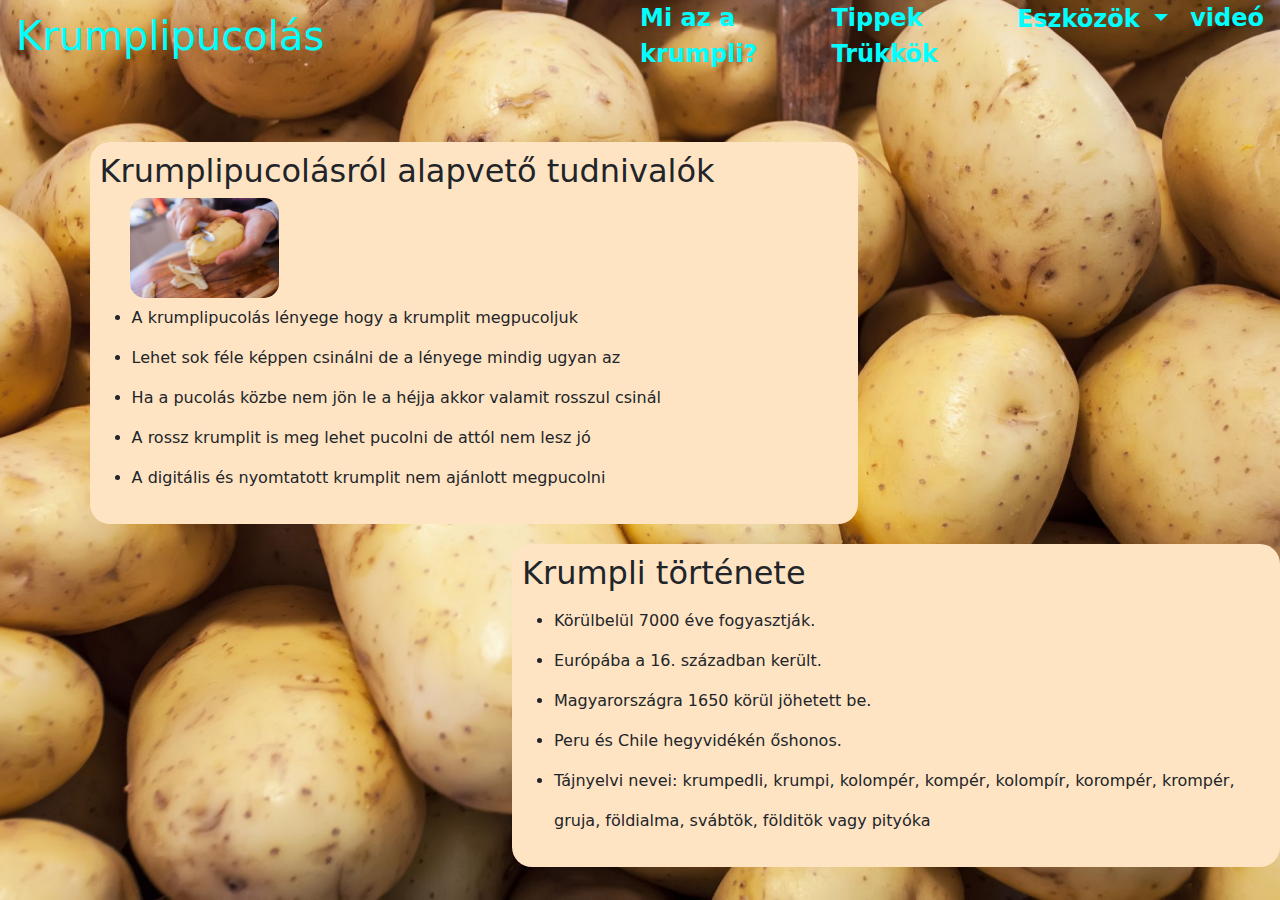
==== index.html @ 20693603 "még több szöveg" ====
<!DOCTYPE html>
<html lang="hu">
<head>
    <meta charset="UTF-8">
    <meta http-equiv="X-UA-Compatible" content="IE=edge">
    <meta name="viewport" content="width=device-width, initial-scale=1.0">
    <link rel="stylesheet" href="bootstrap-5.3.0-alpha3-dist/css/bootstrap.min.css">
    <link rel="stylesheet" href="style.css">
    <title>Krumplipucolás</title>
</head>
<body>
    <div class="background">
        <div class="navigation">
            <h1 class="nav-left">
                <a class="hover-effect" href="index.html">Krumplipucolás</a>
            </h1>

            <div class="nav-right">
                <a class="navigation-avb hover-effect" href="miazakrumpli.html">Mi az a krumpli?</a>
                <a class="navigation-avb hover-effect" href="tippektrukkok.html">Tippek Trükkök</a>

                <div class="dropdown">
                    <button class="dropdown-toggle navigation-avb hover-effect" type="button" data-bs-toggle="dropdown" aria-expanded="false">
                        Eszközök
                    </button>
                
                    <ul class="dropdown-menu">
                        <li><a class="dropdown-item" href="eszkozok.html#krumplipucolo">Krumplipucoló</a></li>
                        <li><a class="dropdown-item" href="eszkozok.html#kes">Kés</a></li>
                        <li><a class="dropdown-item" href="eszkozok.html">Összes</a></li>
                    </ul>
                </div>

                <a class="navigation-avb hover-effect" href="video.html">videó</a>
            </div>
            
        </div>

        <section>
            <h2>Krumplipucolásról alapvető tudnivalók</h2>
            <img src="kepek/krumplipucolás.jpeg" alt="krumplipucolás">
            <ul>
                <li>A krumplipucolás lényege hogy a krumplit megpucoljuk</li>
                <li>Lehet sok féle képpen csinálni de a lényege mindig ugyan az</li>
                <li>Ha a pucolás közbe nem jön le a héjja akkor valamit rosszul csinál</li>
                <li>A rossz krumplit is meg lehet pucolni de attól nem lesz jó</li>
                <li>A digitális és nyomtatott krumplit nem ajánlott megpucolni</li>
            </ul>
        </section>

            <div class="fallingPotato">
                <div class="potatoes"><img style="width: 30px;" src="kepek/falling-potato.png" alt="Krumpli esése"></div>
                <div class="potatoes"><img style="width: 30px;" src="kepek/falling-potato.png" alt="Krumpli esése"></div>
                <div class="potatoes"><img style="width: 30px;" src="kepek/falling-potato.png" alt="Krumpli esése"></div>
                <div class="potatoes"><img style="width: 30px;" src="kepek/falling-potato.png" alt="Krumpli esése"></div>
                <div class="potatoes"><img style="width: 30px;" src="kepek/falling-potato.png" alt="Krumpli esése"></div>
                <div class="potatoes"><img style="width: 30px;" src="kepek/falling-potato.png" alt="Krumpli esése"></div>
                <div class="potatoes"><img style="width: 30px;" src="kepek/falling-potato.png" alt="Krumpli esése"></div>
                <div class="potatoes"><img style="width: 30px;" src="kepek/falling-potato.png" alt="Krumpli esése"></div>  
            </div>

        <section>

            <h2>Krumpli története</h2>
            <ul>
                <li>Körülbelül 7000 éve fogyasztják.</li>
                <li>Európába a 16. században került.</li>
                <li>Magyarországra 1650 körül jöhetett be.</li>
                <li>Peru és Chile hegyvidékén őshonos.</li>
                <li>Tájnyelvi nevei: krumpedli, krumpi, kolompér, kompér, kolompír, korompér, krompér, gruja, földialma, svábtök, földitök vagy pityóka</li> 
            </ul>
        </section>
    </div>

    <script src="bootstrap-5.3.0-alpha3-dist/js/bootstrap.bundle.min.js"></script>
    <script src="script.js"></script>
</body>
</html>
---- style.css ----
body, html{
    height: 100%;
    margin: 0;
    background-color: rgb(145, 115, 79);
    overflow-x: hidden;
}

.background{
    background-image: url(kepek/krumplihatter.jpg);
    background-size: cover;
    background-position: center;
    background-repeat: repeat-y;
    height: 100%;
    z-index: 1;
}

.navigation{
    display: flex;
    align-items: center;
    margin-bottom: 70px;
}

.nav-left, .nav-right{
    margin: 0;
    display: flex;
    flex: 1;
    width: fit-content;
}

.nav-left{
    justify-content: flex-start;
}

.nav-right{
    flex-direction: row;
    justify-content: flex-end;
    z-index: 10;
}

h1 > a{
    text-decoration: none;
    background-color: transparent;
    color: cyan;
    margin-left: 1rem;
}

.navigation-avb{
    font-weight: bold;
    font-size: 24px;
    text-decoration: none;
    color: cyan;
    background-color: transparent;
    border: none;
    margin-right: 1rem;
}

section{
    background-color: bisque;
    border-radius: 20px;
    bottom: 0%;
    left: 7%;
    padding: 10px;
    width: 35%;
    position: relative;
    height: 26%;
    line-height: 40px;
    margin-bottom: 20px;
}


section:last-child{
    left: 60%;
    bottom: 0%;
    height: 20%;
}

.navigation h2{
    margin-bottom: 20px;
}

section img, h2{
    display: inline-block;
}

section > img{
    width: 20%;
    margin-left: 30px;
    border-radius: 15px;
}

aside > img{
    width: 10%;
    left: 85%;
    transition: 0.75s;
    position: absolute;
}

aside > img:active{
    transition: 0.75s;
    width: 25%;
    border-radius: 10px;
    left: 50%;
}

#video{
    width: 60%;
    height: 60%;
    display: flex;
    flex-direction: column;
    justify-content: center;
    left: 20%;
    bottom: 0%;
}

#video h2{
    position: absolute;
}

#video video{
    width: 60%;
    border-radius: 10px;
    left: 35%;
    position: absolute;
}

#video video:hover{
    cursor: none;
}

.dropdown ul{
    background-color: #FFFDD0;
    border-radius: 20px;
}

.dropdown li a{
    font-size: 1.3rem;
    font-weight: bold;
    color: cyan;
}

.dropdown li a:hover{
    animation: glow 1s ease-in-out infinite alternate;
    background-color: transparent;
    color: cyan;
}

.dropdown-menu{
    background-color: black;
    border: none;
    color: cyan;
}

#tippektrukkok{
    left: 15%;
    bottom: 0%;
    width: 70%;
    height: 50%;
    padding: 20px;
}

#tippektrukkok img{
    position: absolute;
    left: 75%;
    bottom: 5%;
    transition: 0.5s;
}

#tippektrukkok img:active{
    width: 40%;
    left: 50%;
    z-index: 10;
    transition: 0.5s;
}

#tippektrukkok ol{
    font-weight: bold;
}

#tippektrukkok ol li{
    text-indent: 20px;
    line-height: 70px;
    font-size: 1.6rem;
}

#kozepcim{
    text-align: center;
    background-color: bisque;
    width: 30%;
    margin: auto;
    border-radius: 15px;
    padding: 10px;
}

.krumplipucoloDiv, .kesDiv, .pucoloGepDiv, .szivacsDiv, .KonyharuhaDiv{
    width: 45%;
    height: 55%;
    background-color: bisque;
    margin: 30px;
    padding: 20px;
    border-radius: 20px;
}

.krumplipucoloDiv, .kesDiv, .pucoloGepDiv, .szivacsDiv, .KonyharuhaDiv > p{
    font-size: 1.3rem;
    text-indent: 20px;
}

.krumplipucoloDiv > img{
    height: 40%;
    position: relative;
    left: 40%;
    bottom: -40%;
}

.krumplipucoloDiv > img:active{
    height: 60%;
    left: 35%;
    bottom: -30%;
}

.pucoloGepDiv > img{
    height: 40%;
    position: relative;
    left: 35%;
    bottom: -40%;
}

.pucoloGepDiv > img:active{
    height: 55%;
    left: 30%;
    bottom: -35%;
}

.kesDiv, .szivacsDiv{
    margin-left: auto;
}

.MIA-KRUMPLIK{
    width: 60%;
    height: 55%;
    margin: 10px;
    padding: 20px;
    background-color: bisque;
    margin: auto;
    margin-bottom: 10px;
    border-radius: 30px;
}

.MIA-KRUMPLIK > p{
    margin-top: 20px;
    text-indent: 30px;
    font-size: 1.4rem;
}

.MIA-KRUMPLIK > img{
    margin-top: 50px;
    height: 40%;
    position: relative;
    left: 35%;
    bottom: 0%;
}

.MIA-KRUMPLIK > img:active{
    height: 50%;
    left: 30%;
}

.hover-effect:hover{
    animation: glow 1s ease-in-out infinite alternate; 
}

@-webkit-keyframes fallingPotato-fall {
    0% {
        top: -10%
    }
    100% {
        top: 100%
    }
}

@-webkit-keyframes fallingPotato-shake {
    0%,
    100% {
        -webkit-transform: translateX(0);
        transform: translateX(0)
    }
    50% {
        -webkit-transform: translateX(80px);
        transform: translateX(80px)
    }
}

@keyframes fallingPotato-fall {
    0% {
        top: -10%
    }
    100% {
        top: 100%
    }
}

@keyframes fallingPotato-shake {
    0%,
    100% {
        transform: translateX(0)
    }
    50% {
        transform: translateX(80px)
    }
}

.potatoes {
    position: fixed;
    top: -10%;
    z-index: 0;
    -webkit-user-select: none;
    -moz-user-select: none;
    -ms-user-select: none;
    user-select: none;
    -webkit-animation-name: fallingPotato-fall, fallingPotato-shake;
    -webkit-animation-duration: 10s, 3s;
    -webkit-animation-timing-function: linear, ease-in-out;
    -webkit-animation-iteration-count: infinite, infinite;
    -webkit-animation-play-state: running, running;
    animation-name: fallingPotato-fall, fallingPotato-shake;
    animation-duration: 10s, 3s;
    animation-timing-function: linear, ease-in-out;
    animation-iteration-count: infinite, infinite;
    animation-play-state: running, running
}

.potatoes:nth-of-type(0) {
    left: 10%;
    -webkit-animation-delay: 0s, 0s;
    animation-delay: 0s, 0s
}

.potatoes:nth-of-type(1) {
    left: 20%;
    -webkit-animation-delay: 1s, 1s;
    animation-delay: 1s, 1s
}

.potatoes:nth-of-type(2) {
    left: 30%;
    -webkit-animation-delay: 6s, .5s;
    animation-delay: 6s, .5s
}

.potatoes:nth-of-type(3) {
    left: 40%;
    -webkit-animation-delay: 4s, 2s;
    animation-delay: 4s, 2s
}

.potatoes:nth-of-type(4) {
    left: 50%;
    -webkit-animation-delay: 2s, 2s;
    animation-delay: 2s, 2s
}

.potatoes:nth-of-type(5) {
    left: 60%;
    -webkit-animation-delay: 8s, 3s;
    animation-delay: 8s, 3s
}

.potatoes:nth-of-type(6) {
    left: 70%;
    -webkit-animation-delay: 6s, 2s;
    animation-delay: 6s, 2s
}

.snowflake:nth-of-type(7) {
    left: 80%;
    -webkit-animation-delay: 2.5s, 1s;
    animation-delay: 2.5s, 1s
}

.potatoes:nth-of-type(8) {
    left: 90%;
    -webkit-animation-delay: 1s, 0s;
    animation-delay: 1s, 0s
}

@keyframes glow{
    from {
        text-shadow: 0 0 10px #fff, 0 0 20px #fff, 0 0 30px #009aa3, 0 0 40px #009aa3, 0 0 50px #009aa3, 0 0 60px #009aa3, 0 0 70px #009aa3;
      }
      
      to {
        text-shadow: 0 0 20px #fff, 0 0 30px #006c72, 0 0 40px #006c72, 0 0 50px #006c72, 0 0 60px #006c72, 0 0 70px #006c72, 0 0 80px #006c72;
      }
}

@media screen and (max-width: 2500px) {
        
    #video{
        display: block;
    }

    #video video{
        bottom: 10%;
        left: 10%;
        width: 80%;
    }

}

@media screen and (max-width: 2200px) {
    
    section{
        width: 40%;
    }

    .MIA-KRUMPLIK > img{
        left: 20%;
    }

    .MIA-KRUMPLIK > img:active{
        left: 18%;
        height: 45%;
    }

}

@media screen and (max-width: 1920px) {
    
    section{
        width: 50%;
    }

    section:last-child{
        left: 50%;
        bottom: 0%;
    }

    aside > img{
        width: 15%;
    }

    .MIA-KRUMPLIK{
        height: 68%;
    }

    #kozepcim{
        width: 45%;
    }

    .krumplipucoloDiv, .kesDiv, .pucoloGepDiv, .szivacsDiv, .KonyharuhaDiv{
        width: 60%;
    }

}

@media screen and (max-width: 1520px) {
    
    section{
        width: 60%;
        height: 24%;
    }

    section:last-child{
        left: 40%;
        height: 20%;
        bottom: 0%;
    }

    aside > img{
        width: 20%;
        left: 70%;
    }

    #video{
        width: 70%;
    }

    #video video{
        width: 90%;
        left: 5%;
    }

    .MIA-KRUMPLIK{
        height: 80%;
    }

    .MIA-KRUMPLIK > img{
        left: 18%;
        height: 30%;
    }

    .MIA-KRUMPLIK > img:active{
        left: 15%;
        height: 40%;
    }
    
    #kozepcim{
        width: 60%;
    }

    .krumplipucoloDiv, .kesDiv, .pucoloGepDiv, .szivacsDiv, .KonyharuhaDiv{
        width: 70%;
    }

}

@media screen and (max-width: 1270px) {
    
    section{
        height: 33%;
        bottom: 0%;
    }

    section > img{
        width: 30%;
    }

    #tippektrukkok{
        width: 75%;
        height: 60%;
        left: 13%;
    }

    #tippektrukkok > img{
        width: 25%;
        left: 68%;
    }

    #tippektrukkok > img:active{
        width: 35%;
        left: 60%;
    }

    section:last-child{
        height: 20%;
        bottom: 0%;
    }

    #video{
        width: 90%;
        left: 5%;
    }

    #video video{
        width: 90%;
        left: 5%;
    }

    .MIA-KRUMPLIK > img{
        margin-top: 90px;
        height: 25%;
    }

    .MIA-KRUMPLIK > img:active{
        left: 10%;
        height: 30%;
    }

    .MIA-KRUMPLIK{
        height: 80%;
    }

    .krumplipucoloDiv > img{
        left: 30%;
    }

    .krumplipucoloDiv > img:active{
        left: 25%;
        height: 50%;
        bottom: -35%;
    }

    .pucoloGepDiv > img{
        left: 28%;
    }

    .pucoloGepDiv > img:active{
        height: 50%;
        left: 24%;
        bottom: -35%;
    }

}

@media screen and (max-width: 1080px) {
    
    .MIA-KRUMPLIK > img{
        height: 20%;
        left: 20%;
        margin-top: 10px;
    }

    .MIA-KRUMPLIK > img:active{
        height: 24%;
        left: 16%;
    }

}

@media screen and (max-width: 890px) {
    
    section{
        height: 30%;
        line-height: 24px;
    }

    .nav-right{
        background-color: beige;
        width: 60px;
        height: 60px;
        flex: 0.1;
        margin: 10px;
        border-radius: 30px;
        flex-direction: column;
        transition: 0.5s;
    }

    .navigation-avb{
        color: beige;
        font-size: 0px;
    }

    .nav-right:hover .navigation-avb{
        color: cyan;
        font-size: 1.5rem;
    }

    .nav-right:hover{
        flex: 0.5;
        height: fit-content;
        width: fit-content;
        text-indent: 20px;
        transition: 0.5s;
    }

    #tippektrukkok{
        height: 70%;
        width: 80%;
        left: 10%;
    }

    #tippektrukkok > img{
        width: 40%;
        left: 50%;
    }

    #tippektrukkok > img:active{
        width: 45%;
        left: 45%;
    }

    #video video{
        width: 99%;
        left: 0.5%;
    }

    #video{
        height: 60%;
    }

    .MIA-KRUMPLIK{
        height: 90%;
        width: 70%;
    }

    .MIA-KRUMPLIK > img{
        height: 16%;
        left: 16%;
    }

    .MIA-KRUMPLIK > img:active{
        height: 20%;
        left: 8%;
    }

}

@media screen and (max-width: 720px) {
    
    section{
        height: 30%;
        left: 20%;
    }

    section:last-child{
        left: 20%;
        height: 30%;
        bottom: 0%;
    }

    #tippektrukkok{
        width: 90%;
        left: 5%;
        height: 70%;
    }

    .MIA-KRUMPLIK{
        height: 90%;
        width: 90%;
    }

    .MIA-KRUMPLIK > img{
        height: 20%;
        left: 20%;
    }

    .MIA-KRUMPLIK > img:active{
        height: 22%;
        left: 16%;
    }

    .krumplipucoloDiv, .kesDiv, .pucoloGepDiv, .szivacsDiv, .KonyharuhaDiv{
        width: 90%;
        margin: auto;
        margin-top: 20px;
    }

}

@media screen and (max-width: 600px) {

    .MIA-KRUMPLIK > img{
        height: 14%;
        left: 22%;
    }

    .MIA-KRUMPLIK > img:active{
        height: 17%;
        left: 15%;
    }

    #tippektrukkok{
        height: 80%;
    }
    
}

@media screen and (max-width: 500px) {
    
    #video{
        height: 40%;
        bottom: 0%;
    }

    section > img{
        display: none;    
    }

    section{
        width: 80%;
        left: 10%;
        bottom: 0%;
        height: 50%;
    }

    section:last-child{
        height: 40%;
        bottom: 0%;
        width: 80%;
        left: 10%;
    }

    .MIA-KRUMPLIK{
        height: fit-content;
    }

    .MIA-KRUMPLIK > img{
        display: none;
    }

    .krumplipucoloDiv, .kesDiv, .pucoloGepDiv, .szivacsDiv, .KonyharuhaDiv{
        height: fit-content;
    }   

    .krumplipucoloDiv > img{
        display: none;
    }

    .pucoloGepDiv > img{
        display: none;
    }

    #kozepcim{
        width: fit-content;
        margin: 10px;
    }

}

@media screen and (max-height: 1280px) {
    
    section{
        height: fit-content;
    }

    section:last-child{
        height: fit-content;
    }

}
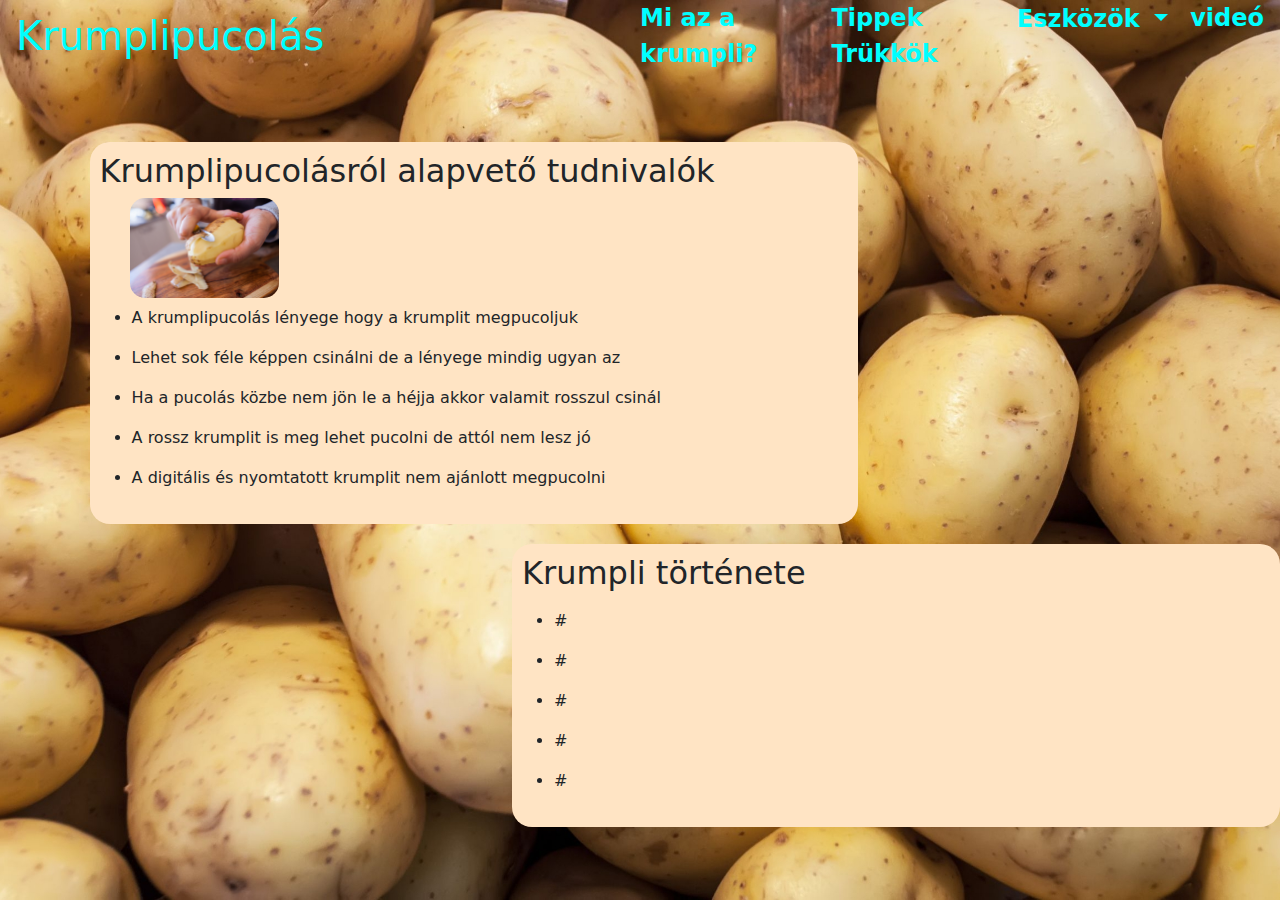
==== commit e52fe24e: "fejlesztesek" ====
--- a/index.html
+++ b/index.html
@@ -63,11 +63,11 @@
 
             <h2>Krumpli története</h2>
             <ul>
-                <li>Körülbelül 7000 éve fogyasztják.</li>
-                <li>Európába a 16. században került.</li>
-                <li>Magyarországra 1650 körül jöhetett be.</li>
-                <li>Peru és Chile hegyvidékén őshonos.</li>
-                <li>Tájnyelvi nevei: krumpedli, krumpi, kolompér, kompér, kolompír, korompér, krompér, gruja, földialma, svábtök, földitök vagy pityóka</li> 
+                <li>#</li>
+                <li>#</li>
+                <li>#</li>
+                <li>#</li>
+                <li>#</li>
             </ul>
         </section>
     </div>
--- a/style.css
+++ b/style.css
@@ -11,7 +11,6 @@
     background-position: center;
     background-repeat: repeat-y;
     height: 100%;
-    z-index: 1;
 }
 
 .navigation{
@@ -65,6 +64,7 @@
     height: 26%;
     line-height: 40px;
     margin-bottom: 20px;
+    z-index: 6;
 }
 
 
@@ -159,9 +159,9 @@
 }
 
 #tippektrukkok img{
-    position: absolute;
+    position: relative;
     left: 75%;
-    bottom: 5%;
+    bottom: 0%;
     transition: 0.5s;
 }
 
@@ -221,7 +221,6 @@
 .pucoloGepDiv > img{
     height: 40%;
     position: relative;
-    left: 35%;
     bottom: -40%;
 }
 
@@ -236,12 +235,14 @@
 }
 
 .MIA-KRUMPLIK{
-    width: 60%;
-    height: 55%;
+    width: 70%;
+    height: 60%;
     margin: 10px;
     padding: 20px;
     background-color: bisque;
-    margin: auto;
+    position: relative;
+    left: 15%;
+    bottom: 0;
     margin-bottom: 10px;
     border-radius: 30px;
 }
@@ -253,16 +254,16 @@
 }
 
 .MIA-KRUMPLIK > img{
-    margin-top: 50px;
+    margin: 0;
     height: 40%;
     position: relative;
-    left: 35%;
-    bottom: 0%;
+    left: 30%;
+    bottom: -5%;
 }
 
 .MIA-KRUMPLIK > img:active{
     height: 50%;
-    left: 30%;
+    left: 50%;
 }
 
 .hover-effect:hover{
@@ -414,11 +415,11 @@
     }
 
     .MIA-KRUMPLIK > img{
-        left: 20%;
+        left: 30%;
     }
 
     .MIA-KRUMPLIK > img:active{
-        left: 18%;
+        left: 27%;
         height: 45%;
     }
 
@@ -439,8 +440,16 @@
         width: 15%;
     }
 
+    #video{
+        height: 70%;
+    }
+
+    #tippektrukkok{
+        height: 70%;
+    }
+
     .MIA-KRUMPLIK{
-        height: 68%;
+        height: 80%;
     }
 
     #kozepcim{
@@ -489,6 +498,8 @@
         height: 30%;
     }
 
+    
+
     .MIA-KRUMPLIK > img:active{
         left: 15%;
         height: 40%;
@@ -544,6 +555,7 @@
     #video video{
         width: 90%;
         left: 5%;
+        bottom: 2%;
     }
 
     .MIA-KRUMPLIK > img{
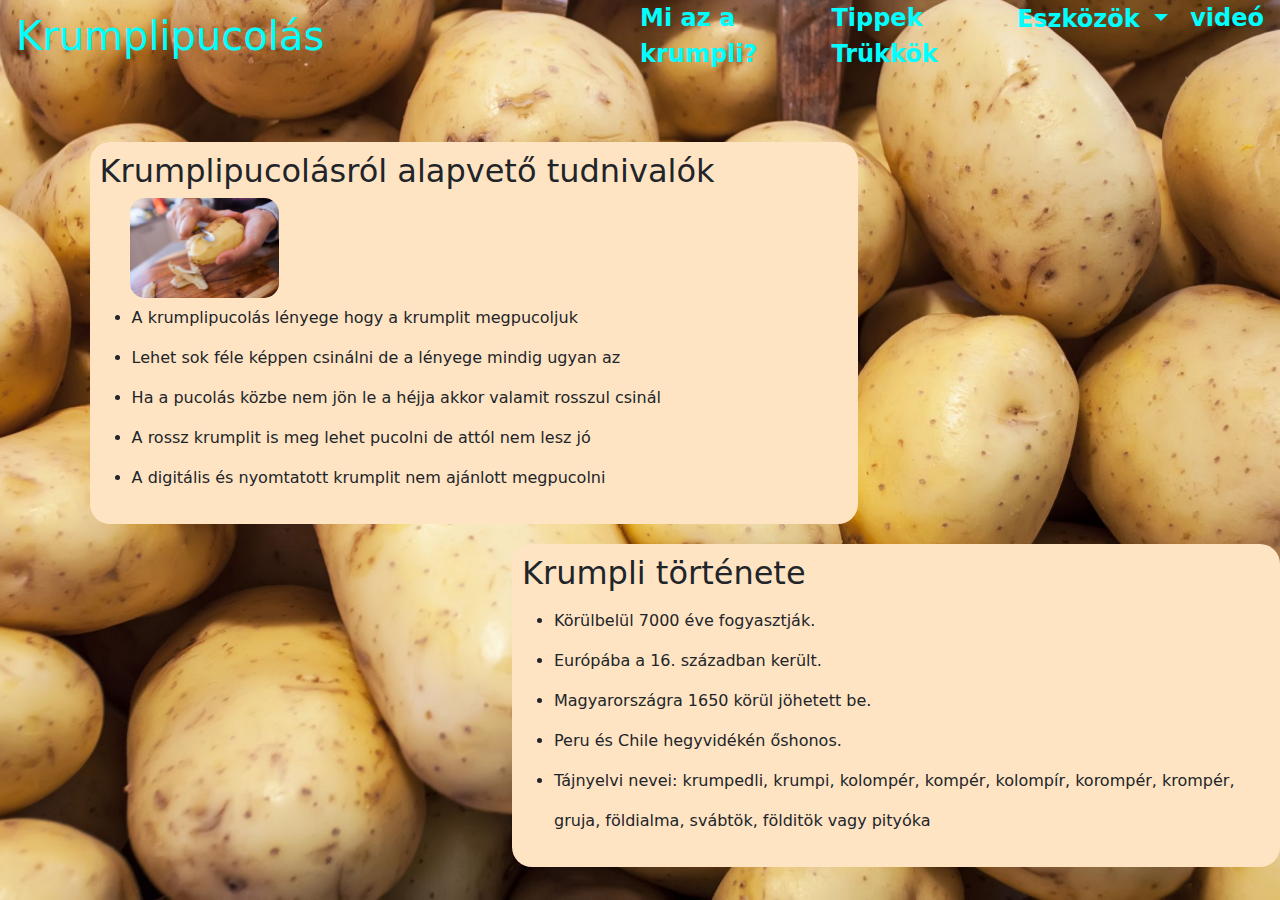
==== commit 9064726f: "Merge branch 'main' of https://github.com/tamaszalanckik/beadando" ====
--- a/index.html
+++ b/index.html
@@ -63,11 +63,11 @@
 
             <h2>Krumpli története</h2>
             <ul>
-                <li>#</li>
-                <li>#</li>
-                <li>#</li>
-                <li>#</li>
-                <li>#</li>
+                <li>Körülbelül 7000 éve fogyasztják.</li>
+                <li>Európába a 16. században került.</li>
+                <li>Magyarországra 1650 körül jöhetett be.</li>
+                <li>Peru és Chile hegyvidékén őshonos.</li>
+                <li>Tájnyelvi nevei: krumpedli, krumpi, kolompér, kompér, kolompír, korompér, krompér, gruja, földialma, svábtök, földitök vagy pityóka</li> 
             </ul>
         </section>
     </div>
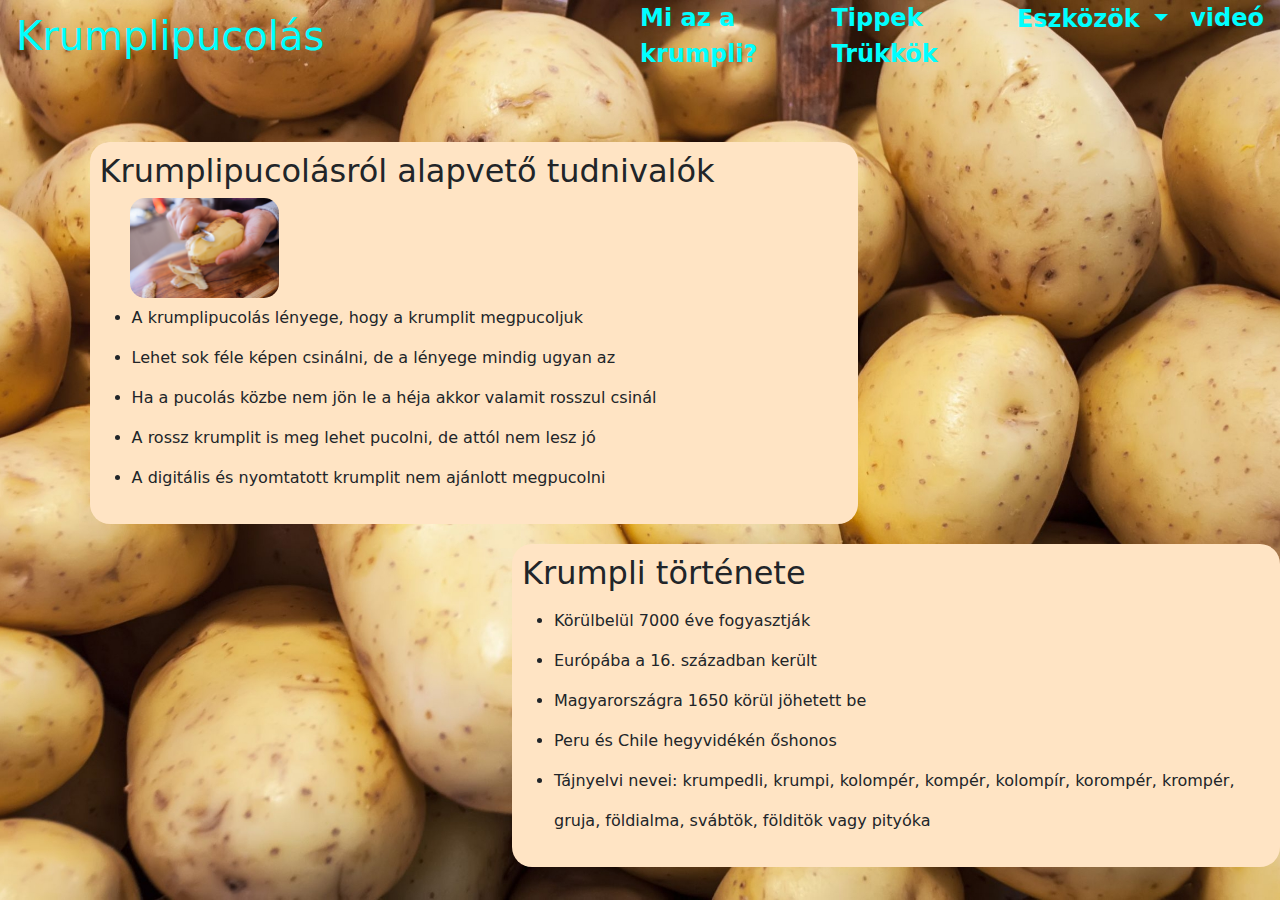
==== commit dbc5efe0: "szöveg javítás" ====
--- a/index.html
+++ b/index.html
@@ -40,10 +40,10 @@
             <h2>Krumplipucolásról alapvető tudnivalók</h2>
             <img src="kepek/krumplipucolás.jpeg" alt="krumplipucolás">
             <ul>
-                <li>A krumplipucolás lényege hogy a krumplit megpucoljuk</li>
-                <li>Lehet sok féle képpen csinálni de a lényege mindig ugyan az</li>
-                <li>Ha a pucolás közbe nem jön le a héjja akkor valamit rosszul csinál</li>
-                <li>A rossz krumplit is meg lehet pucolni de attól nem lesz jó</li>
+                <li>A krumplipucolás lényege, hogy a krumplit megpucoljuk</li>
+                <li>Lehet sok féle képen csinálni, de a lényege mindig ugyan az</li>
+                <li>Ha a pucolás közbe nem jön le a héja akkor valamit rosszul csinál</li>
+                <li>A rossz krumplit is meg lehet pucolni, de attól nem lesz jó</li>
                 <li>A digitális és nyomtatott krumplit nem ajánlott megpucolni</li>
             </ul>
         </section>
@@ -63,16 +63,15 @@
 
             <h2>Krumpli története</h2>
             <ul>
-                <li>Körülbelül 7000 éve fogyasztják.</li>
-                <li>Európába a 16. században került.</li>
-                <li>Magyarországra 1650 körül jöhetett be.</li>
-                <li>Peru és Chile hegyvidékén őshonos.</li>
+                <li>Körülbelül 7000 éve fogyasztják</li>
+                <li>Európába a 16. században került</li>
+                <li>Magyarországra 1650 körül jöhetett be</li>
+                <li>Peru és Chile hegyvidékén őshonos</li>
                 <li>Tájnyelvi nevei: krumpedli, krumpi, kolompér, kompér, kolompír, korompér, krompér, gruja, földialma, svábtök, földitök vagy pityóka</li> 
             </ul>
         </section>
     </div>
 
     <script src="bootstrap-5.3.0-alpha3-dist/js/bootstrap.bundle.min.js"></script>
-    <script src="script.js"></script>
 </body>
 </html>--- a/style.css
+++ b/style.css
@@ -123,10 +123,6 @@
     position: absolute;
 }
 
-#video video:hover{
-    cursor: none;
-}
-
 .dropdown ul{
     background-color: #FFFDD0;
     border-radius: 20px;
@@ -209,7 +205,7 @@
     height: 40%;
     position: relative;
     left: 40%;
-    bottom: -40%;
+    bottom: -30%;
 }
 
 .krumplipucoloDiv > img:active{
@@ -218,16 +214,56 @@
     bottom: -30%;
 }
 
+.kesDiv > img{
+    height: 40%;
+    position: relative;
+    left: 40%;
+    bottom: -30%;
+}
+
+.kesDiv > img:active{
+    height: 60%;
+    left: 35%;
+    bottom: -30%;
+}
+
 .pucoloGepDiv > img{
     height: 40%;
     position: relative;
-    bottom: -40%;
+    bottom: -30%;
+    left: 40%;
 }
 
 .pucoloGepDiv > img:active{
     height: 55%;
     left: 30%;
-    bottom: -35%;
+    bottom: -30%;
+}
+
+.szivacsDiv > img{
+    height: 40%;
+    position: relative;
+    bottom: -30%;
+    left: 40%;
+}
+
+.szivacsDiv > img:active{
+    height: 55%;
+    left: 30%;
+    bottom: -30%;
+}
+
+.KonyharuhaDiv > img{
+    height: 40%;
+    position: relative;
+    bottom: -30%;
+    left: 40%;
+}
+
+.KonyharuhaDiv > img:active{
+    height: 55%;
+    left: 30%;
+    bottom: -30%;
 }
 
 .kesDiv, .szivacsDiv{
@@ -425,15 +461,25 @@
 
 }
 
-@media screen and (max-width: 1920px) {
+@media screen and (max-width: 1921px) {
     
     section{
         width: 50%;
+    }
+
+    .MIA-KRUMPLIK > img{
+        height: 30%;
+        bottom: -10%;
+    }
+
+    .MIA-KRUMPLIK > img:active{
+        height: 40%;
     }
 
     section:last-child{
         left: 50%;
         bottom: 0%;
+        height: 25%;
     }
 
     aside > img{
@@ -445,11 +491,17 @@
     }
 
     #tippektrukkok{
+        height: 55%;
+    }
+
+    #tippektrukkok > img:active{
+        width: 50%;
+        bottom: 40%;
+        left: 45%;
+    }
+
+    .MIA-KRUMPLIK{
         height: 70%;
-    }
-
-    .MIA-KRUMPLIK{
-        height: 80%;
     }
 
     #kozepcim{
@@ -458,6 +510,48 @@
 
     .krumplipucoloDiv, .kesDiv, .pucoloGepDiv, .szivacsDiv, .KonyharuhaDiv{
         width: 60%;
+    }
+
+    .krumplipucoloDiv > img:active{
+        height: 50%;
+        left: 36%;
+    }
+
+    .kesDiv > img{
+        left: 35%;
+    }
+
+    .kesDiv > img:active{
+        left: 30%;
+        height: 50%;
+    }
+
+    .pucoloGepDiv > img{
+        left: 35%;
+    }
+
+    .pucoloGepDiv >img:active{
+        height: 50%;
+    }
+
+    .szivacsDiv > img{
+        left: 30%;
+        bottom: -30%;
+    }
+
+    .szivacsDiv > img:active{
+        height: 45%;
+        left: 27%;
+    }
+
+    .KonyharuhaDiv > img{
+        left: 34%;
+    }
+
+    .KonyharuhaDiv > img:active{
+        left: 30%;
+        height: 50%;
+        bottom: -25%;
     }
 
 }
@@ -473,6 +567,7 @@
         left: 40%;
         height: 20%;
         bottom: 0%;
+        height: 27%;
     }
 
     aside > img{
@@ -494,15 +589,13 @@
     }
 
     .MIA-KRUMPLIK > img{
-        left: 18%;
-        height: 30%;
-    }
-
-    
+        height: 26%;
+        left: 27%;
+    }  
 
     .MIA-KRUMPLIK > img:active{
-        left: 15%;
-        height: 40%;
+        left: 20%;
+        height: 35%;
     }
     
     #kozepcim{
@@ -538,12 +631,12 @@
     }
 
     #tippektrukkok > img:active{
-        width: 35%;
-        left: 60%;
+        width: 50%;
+        left: 40%;
     }
 
     section:last-child{
-        height: 20%;
+        height: 30%;
         bottom: 0%;
     }
 
@@ -559,13 +652,12 @@
     }
 
     .MIA-KRUMPLIK > img{
-        margin-top: 90px;
-        height: 25%;
+        height: 23%;
     }
 
     .MIA-KRUMPLIK > img:active{
-        left: 10%;
-        height: 30%;
+        left: 20%;
+        height: 28%;
     }
 
     .MIA-KRUMPLIK{
@@ -574,22 +666,56 @@
 
     .krumplipucoloDiv > img{
         left: 30%;
-    }
-
-    .krumplipucoloDiv > img:active{
+        height: 40%;
+    }
+
+    .krumplipucoloDiv >img:active{
+        left: 28%;
+        height: 45%;
+    }
+
+    .kesDiv > img{
+        left: 30%;
+        height: 35%;
+    }
+    
+    .kesDiv > img:active{
+        height: 44%;
         left: 25%;
-        height: 50%;
-        bottom: -35%;
     }
 
     .pucoloGepDiv > img{
-        left: 28%;
+        left: 30%;
+        height: 40%;
     }
 
     .pucoloGepDiv > img:active{
-        height: 50%;
-        left: 24%;
-        bottom: -35%;
+        left: 27%;
+        height: 45%;
+    }
+
+    .szivacsDiv > img{
+        bottom: -15%;
+        left: 20%;
+        height: 40%;
+    }
+
+    .szivacsDiv >img:active{
+        height: 45%;
+        bottom: -10%;
+        left: 15%;
+    }
+
+    .KonyharuhaDiv > img{
+        height: 40%;
+        left: 25%;
+        bottom: -20%;
+    }
+
+    .KonyharuhaDiv > img:active{
+        height: 45%;
+        bottom: -20%;
+        left: 23%;
     }
 
 }
@@ -607,6 +733,41 @@
         left: 16%;
     }
 
+    .kesDiv > img{
+        left: 25%;
+    }
+
+    .kesDiv > img:active{
+        left: 22%;
+        height: 40%;
+    }
+
+    .pucoloGepDiv > img{
+        left: 22%;
+    }
+
+    .pucoloGepDiv > img:active{
+        left: 18%;
+        height: 45%;
+    }
+
+    .szivacsDiv > img{
+        left: 22%;
+        height: 30%;
+    }
+
+    .szivacsDiv > img:active{
+        height: 40%;
+    }
+
+    .KonyharuhaDiv > img{
+        left: 20%;
+    }
+
+    .KonyharuhaDiv > img:active{
+        left: 17%;
+    }
+
 }
 
 @media screen and (max-width: 890px) {
@@ -614,6 +775,10 @@
     section{
         height: 30%;
         line-height: 24px;
+    }
+
+    section:last-child{
+        height: 20%;
     }
 
     .nav-right{
@@ -657,8 +822,8 @@
     }
 
     #tippektrukkok > img:active{
-        width: 45%;
-        left: 45%;
+        width: 60%;
+        left: 30%;
     }
 
     #video video{
@@ -671,18 +836,67 @@
     }
 
     .MIA-KRUMPLIK{
-        height: 90%;
-        width: 70%;
+        left: 10%;
+        height: 85%;
+        width: 80%;
     }
 
     .MIA-KRUMPLIK > img{
-        height: 16%;
-        left: 16%;
+        height: 18%;
+        left: 30%;
     }
 
     .MIA-KRUMPLIK > img:active{
-        height: 20%;
-        left: 8%;
+        height: 22%;
+        left: 25%;
+    }
+
+    .krumplipucoloDiv > img{
+        left: 23%;
+    }
+
+    .krumplipucoloDiv > img:active{
+        left: 20%;
+    }
+
+    .kesDiv > img{
+        left: 18%;
+    }
+
+    .kesDiv > img:active{
+        left: 15%;
+        height: 37%;
+    }
+
+    .pucoloGepDiv > img{
+        left: 18%;
+        height: 35%;
+    }
+
+    .pucoloGepDiv > img:active{
+        left: 15%;
+        height: 40%;
+        bottom: -30%;
+    }
+
+    .szivacsDiv > img{
+        left: 18%;
+    }
+
+    .szivacsDiv > img:active{
+        left: 13%;
+        height: 33%;
+    }
+
+    .KonyharuhaDiv > img{
+        left: 15%;
+        height: 35%;
+    }
+
+    .KonyharuhaDiv > img:active{
+        left: 10%;
+        bottom: -15%;
+        height: 40%;
     }
 
 }
@@ -703,12 +917,18 @@
     #tippektrukkok{
         width: 90%;
         left: 5%;
-        height: 70%;
+        height: 75%;
+    }
+
+    #tippektrukkok > img:active{
+        width: 70%;
+        left: 20%;
     }
 
     .MIA-KRUMPLIK{
         height: 90%;
         width: 90%;
+        left: 5%;
     }
 
     .MIA-KRUMPLIK > img{
@@ -734,6 +954,7 @@
     .MIA-KRUMPLIK > img{
         height: 14%;
         left: 22%;
+        bottom: 0%;
     }
 
     .MIA-KRUMPLIK > img:active{
@@ -744,7 +965,77 @@
     #tippektrukkok{
         height: 80%;
     }
-    
+
+    .kesDiv > img{
+        left: 10%;
+    }
+
+    .kesDiv > img:active{
+        left: 5%;
+    }
+
+    .pucoloGepDiv > img:active{
+        left: 10%;
+    }
+
+    .szivacsDiv > img{
+        left: 10%;
+    }
+
+    .szivacsDiv > img:active{
+        left: 4%;
+    }
+    
+}
+
+@media screen and (max-width: 550px) {
+
+    .krumplipucoloDiv > img{
+        left: 12%;
+    }
+
+    .krumplipucoloDiv > img:active{
+        left: 10%;
+    }
+    
+    .kesDiv > img{
+        left: 5%;
+    }
+
+    .kesDiv > img:active{
+        left: 5%;
+        height: 35%;
+    }
+
+    .pucoloGepDiv > img{
+        left: 7%;
+    }
+
+    .pucoloGepDiv > img:active{
+        left: 7%;
+        height: 35%;
+    }
+
+    .szivacsDiv > img{
+        left: 5%;
+    }
+
+    .szivacsDiv > img:active{
+        left: 5%;
+        height: 30%;
+        bottom: -15%;
+    }
+
+    .KonyharuhaDiv > img{
+        left: 5%;
+    }
+
+    .KonyharuhaDiv > img:active{
+        left: 5%;
+        height: 35%;
+        bottom: -20%;
+    }
+
 }
 
 @media screen and (max-width: 500px) {
@@ -752,33 +1043,44 @@
     #video{
         height: 40%;
         bottom: 0%;
-    }
-
-    section > img{
-        display: none;    
     }
 
     section{
         width: 80%;
         left: 10%;
         bottom: 0%;
-        height: 50%;
+        height: 30%;
     }
 
     section:last-child{
-        height: 40%;
+        height: 30%;
         bottom: 0%;
         width: 80%;
         left: 10%;
     }
 
+    #tippektrukkok{
+        height: fit-content;
+    }
+
     .MIA-KRUMPLIK{
         height: fit-content;
+        width: 90%;
+        left: 3%;
+    }  
+
+    .MIA-KRUMPLIK > img{
+        left: 0%;
+    }
+
+    .MIA-KRUMPLIK > img:active{
+        left: 0%;
+        height: 15%;
     }
 
     .MIA-KRUMPLIK > img{
         display: none;
-    }
+    } 
 
     .krumplipucoloDiv, .kesDiv, .pucoloGepDiv, .szivacsDiv, .KonyharuhaDiv{
         height: fit-content;
@@ -788,7 +1090,19 @@
         display: none;
     }
 
+    .kesDiv > img{
+        display: none;
+    }
+
     .pucoloGepDiv > img{
+        display: none;
+    }
+
+    .szivacsDiv > img{
+        display: none;
+    }
+
+    .KonyharuhaDiv > img{
         display: none;
     }
 
@@ -796,6 +1110,19 @@
         width: fit-content;
         margin: 10px;
     }
+    
+}
+
+@media screen and (max-height: 1014px) {
+
+    .MIA-KRUMPLIK > img{
+        display: none;
+    }
+
+    .MIA-KRUMPLIK{
+        height: fit-content;
+        margin-bottom: 20px;
+    }
 
 }
 
@@ -809,4 +1136,151 @@
         height: fit-content;
     }
 
+}
+
+@media screen and (max-height: 1170px) {
+
+    #tippektrukkok{
+        height: 70%;
+    }
+    
+    #tippektrukkok > img{
+        bottom: -10%;
+    }
+
+    #tippektrukkok > img:active{
+        bottom: 25%;
+    }
+    
+}
+
+@media screen and (max-height: 1014px) {
+    
+    #tippektrukkok{      
+        height: 80%;
+    }
+
+    #tippektrukkok > img{
+        bottom: -20%;
+    }
+
+}
+
+@media screen and (max-height: 950px) {
+    
+    #tippektrukkok > img{
+        bottom: -15%;
+    }
+}
+
+@media screen and (max-height: 896px) {
+
+    #tippektrukkok > img{
+        bottom: -10%;
+    }
+
+    #tippektrukkok > img:active{
+        bottom: 40%;
+    }
+
+}
+
+@media screen and (max-height: 860px) {
+
+    #tippektrukkok > img{
+        bottom: -5%;
+    }
+
+}
+
+@media screen and (max-height: 818px) {
+
+    #tippektrukkok > img{
+        bottom: 0%;
+    }
+
+    #tippektrukkok > img:active{
+        bottom: 45%;
+    }
+
+}
+
+@media screen and (max-height: 772px) {
+
+    #tippektrukkok{
+        height: 90%;
+    }
+
+    #tippektrukkok > img{
+        bottom: -10%;
+    }
+
+    #tippektrukkok > img:active{
+        bottom: 40%;
+    }
+
+}
+
+@media screen and (max-height: 754px) {
+    
+    #tippektrukkok > img{
+        bottom: -5%;
+    }
+
+}
+
+@media screen and (max-height: 720px) {
+
+    #tippektrukkok > img{
+        bottom: 0%;
+    }
+
+    #tippektrukkok > img:active{
+        bottom: 45%;
+    }
+
+}
+
+@media screen and (max-height: 690px) {
+
+    #tippektrukkok{
+        height: 100%;
+    }
+
+    #tippektrukkok > img{
+        bottom: -5%;
+    }
+
+}
+
+@media screen and (max-height: 660px) {
+
+    #tippektrukkok > img{
+        bottom: 0%;
+    }
+
+}
+
+@media screen and (max-height: 620px) {
+
+    #tippektrukkok{
+        height: 110%;
+    }
+
+    #tippektrukkok > img{
+        bottom: -5%;
+    }
+
+}
+
+@media screen and (max-height: 600px) {
+    
+    #tippektrukkok > img{
+        display: none;
+    }
+
+    #tippektrukkok{
+        height: fit-content;
+    }
+
 }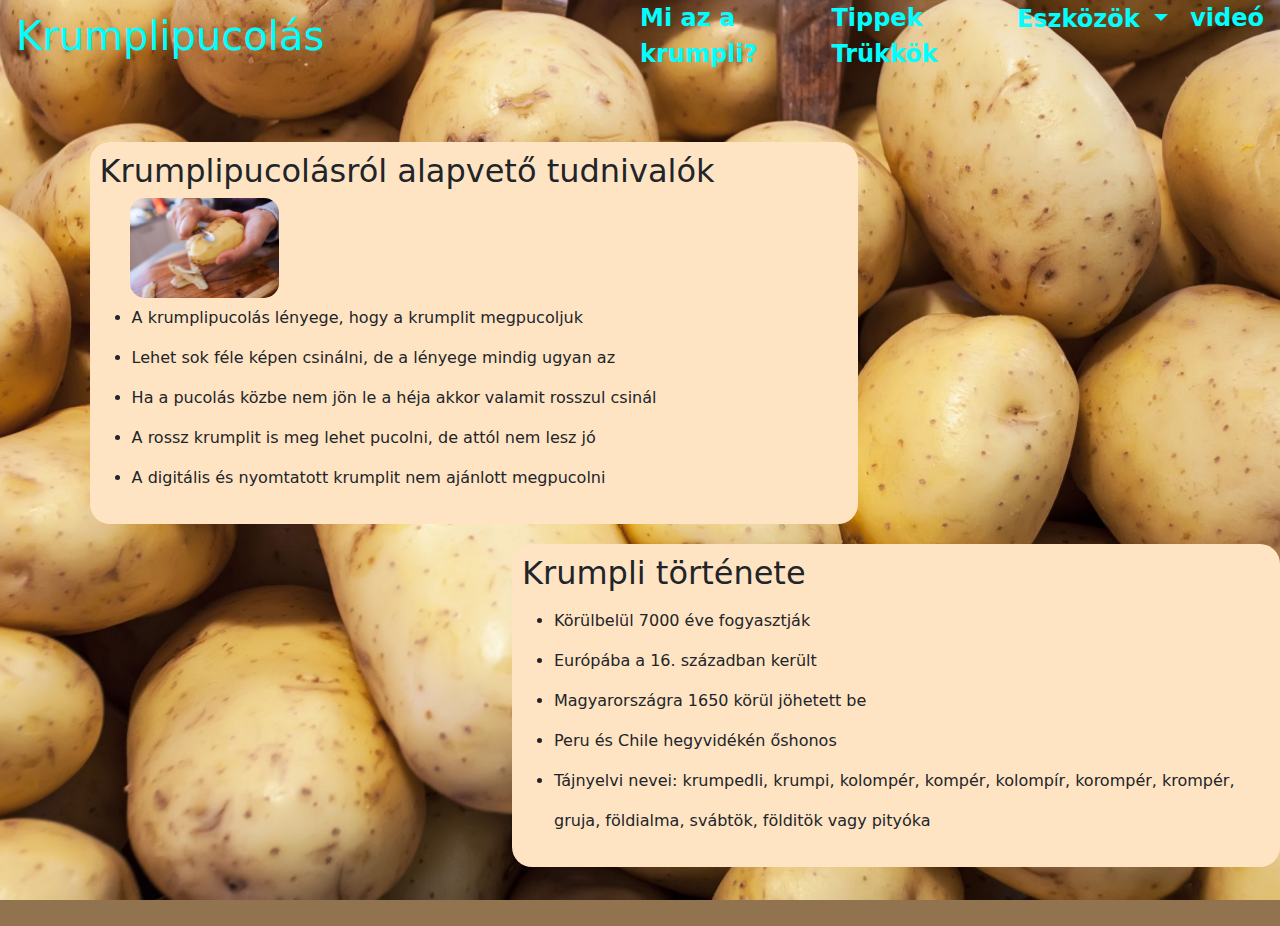
==== commit d335c41c: "követelmények fixálása" ====
--- a/index.html
+++ b/index.html
@@ -70,8 +70,21 @@
                 <li>Tájnyelvi nevei: krumpedli, krumpi, kolompér, kompér, kolompír, korompér, krompér, gruja, földialma, svábtök, földitök vagy pityóka</li> 
             </ul>
         </section>
+
     </div>
+    
+    <footer>
+        <button id="krumpliButton" onclick="tobbKrumpli();" style="border: none; background-color: transparent; color: white;">Kattints ide</button>
+    </footer>
+    
+    <script src="bootstrap-5.3.0-alpha3-dist/js/bootstrap.bundle.min.js"></script>
+    <script>
+        let Krumpli = 0;
 
-    <script src="bootstrap-5.3.0-alpha3-dist/js/bootstrap.bundle.min.js"></script>
+        function tobbKrumpli() {
+            Krumpli = Krumpli + 1;
+            document.querySelector("#krumpliButton").innerHTML = `Összes krumpli: ${Krumpli}`
+        }
+    </script>
 </body>
 </html>--- a/style.css
+++ b/style.css
@@ -3,6 +3,7 @@
     margin: 0;
     background-color: rgb(145, 115, 79);
     overflow-x: hidden;
+    scroll-behavior: smooth;
 }
 
 .background{
@@ -67,11 +68,10 @@
     z-index: 6;
 }
 
-
 section:last-child{
     left: 60%;
     bottom: 0%;
-    height: 20%;
+    height: 23%;
 }
 
 .navigation h2{
@@ -88,18 +88,33 @@
     border-radius: 15px;
 }
 
-aside > img{
-    width: 10%;
-    left: 85%;
-    transition: 0.75s;
+h3 > a{
+    color: aqua;
+    text-decoration: none;
+    position: relative;
+    display: inline-block;
+    text-indent: 0;
+}
+
+h3 > a::after{
+    content: '';
     position: absolute;
-}
-
-aside > img:active{
-    transition: 0.75s;
-    width: 25%;
-    border-radius: 10px;
-    left: 50%;
+    width: 100%;
+    transform: scaleX(0);
+    height: 2px;
+    bottom: 0;
+    left: 0;
+    background-color: rgb(9, 222, 222);
+    transition: transform 0.25s ease-out;
+}
+
+h3 > a:hover{
+    color: rgb(9, 222, 222);
+}
+
+h3 > a:hover::after{
+    transform: scaleX(1);
+    transform-origin: bottom left;
 }
 
 #video{
@@ -150,22 +165,11 @@
     left: 15%;
     bottom: 0%;
     width: 70%;
-    height: 50%;
+    height: fit-content;
     padding: 20px;
-}
-
-#tippektrukkok img{
-    position: relative;
-    left: 75%;
-    bottom: 0%;
-    transition: 0.5s;
-}
-
-#tippektrukkok img:active{
-    width: 40%;
-    left: 50%;
-    z-index: 10;
-    transition: 0.5s;
+    background-image: url(kepek/tippektrukkokAkrumplipucolas.jpg);
+    background-size: cover;
+    background-position: center;
 }
 
 #tippektrukkok ol{
@@ -176,6 +180,20 @@
     text-indent: 20px;
     line-height: 70px;
     font-size: 1.6rem;
+    color: black;
+}
+
+table{
+    width: 90%;
+    margin: auto;
+}
+
+table tr th{
+    text-align: center;
+}
+
+table tr th, td{
+    border: 2px solid black;
 }
 
 #kozepcim{
@@ -193,7 +211,7 @@
     background-color: bisque;
     margin: 30px;
     padding: 20px;
-    border-radius: 20px;
+    border-radius: 20px; 
 }
 
 .krumplipucoloDiv, .kesDiv, .pucoloGepDiv, .szivacsDiv, .KonyharuhaDiv > p{
@@ -202,68 +220,38 @@
 }
 
 .krumplipucoloDiv > img{
-    height: 40%;
+    height: 46%;
     position: relative;
-    left: 40%;
-    bottom: -30%;
-}
-
-.krumplipucoloDiv > img:active{
-    height: 60%;
-    left: 35%;
-    bottom: -30%;
+    bottom: -20%;
+    left: 30%;
 }
 
 .kesDiv > img{
-    height: 40%;
+    height: 46%;
     position: relative;
-    left: 40%;
-    bottom: -30%;
-}
-
-.kesDiv > img:active{
-    height: 60%;
-    left: 35%;
-    bottom: -30%;
+    bottom: -15%;
+    left: 30%;
 }
 
 .pucoloGepDiv > img{
-    height: 40%;
+    height: 46%;
     position: relative;
-    bottom: -30%;
-    left: 40%;
-}
-
-.pucoloGepDiv > img:active{
-    height: 55%;
+    bottom: -15%;
     left: 30%;
-    bottom: -30%;
 }
 
 .szivacsDiv > img{
-    height: 40%;
+    height: 46%;
     position: relative;
-    bottom: -30%;
-    left: 40%;
-}
-
-.szivacsDiv > img:active{
-    height: 55%;
+    bottom: -10%;
     left: 30%;
-    bottom: -30%;
 }
 
 .KonyharuhaDiv > img{
-    height: 40%;
+    height: 46%;
     position: relative;
-    bottom: -30%;
-    left: 40%;
-}
-
-.KonyharuhaDiv > img:active{
-    height: 55%;
+    bottom: -15%;
     left: 30%;
-    bottom: -30%;
 }
 
 .kesDiv, .szivacsDiv{
@@ -272,7 +260,7 @@
 
 .MIA-KRUMPLIK{
     width: 70%;
-    height: 60%;
+    height: fit-content;
     margin: 10px;
     padding: 20px;
     background-color: bisque;
@@ -287,19 +275,6 @@
     margin-top: 20px;
     text-indent: 30px;
     font-size: 1.4rem;
-}
-
-.MIA-KRUMPLIK > img{
-    margin: 0;
-    height: 40%;
-    position: relative;
-    left: 30%;
-    bottom: -5%;
-}
-
-.MIA-KRUMPLIK > img:active{
-    height: 50%;
-    left: 50%;
 }
 
 .hover-effect:hover{
@@ -450,30 +425,12 @@
         width: 40%;
     }
 
-    .MIA-KRUMPLIK > img{
-        left: 30%;
-    }
-
-    .MIA-KRUMPLIK > img:active{
-        left: 27%;
-        height: 45%;
-    }
-
 }
 
 @media screen and (max-width: 1921px) {
     
     section{
         width: 50%;
-    }
-
-    .MIA-KRUMPLIK > img{
-        height: 30%;
-        bottom: -10%;
-    }
-
-    .MIA-KRUMPLIK > img:active{
-        height: 40%;
     }
 
     section:last-child{
@@ -482,25 +439,7 @@
         height: 25%;
     }
 
-    aside > img{
-        width: 15%;
-    }
-
-    #video{
-        height: 70%;
-    }
-
-    #tippektrukkok{
-        height: 55%;
-    }
-
-    #tippektrukkok > img:active{
-        width: 50%;
-        bottom: 40%;
-        left: 45%;
-    }
-
-    .MIA-KRUMPLIK{
+    #video{
         height: 70%;
     }
 
@@ -510,48 +449,6 @@
 
     .krumplipucoloDiv, .kesDiv, .pucoloGepDiv, .szivacsDiv, .KonyharuhaDiv{
         width: 60%;
-    }
-
-    .krumplipucoloDiv > img:active{
-        height: 50%;
-        left: 36%;
-    }
-
-    .kesDiv > img{
-        left: 35%;
-    }
-
-    .kesDiv > img:active{
-        left: 30%;
-        height: 50%;
-    }
-
-    .pucoloGepDiv > img{
-        left: 35%;
-    }
-
-    .pucoloGepDiv >img:active{
-        height: 50%;
-    }
-
-    .szivacsDiv > img{
-        left: 30%;
-        bottom: -30%;
-    }
-
-    .szivacsDiv > img:active{
-        height: 45%;
-        left: 27%;
-    }
-
-    .KonyharuhaDiv > img{
-        left: 34%;
-    }
-
-    .KonyharuhaDiv > img:active{
-        left: 30%;
-        height: 50%;
-        bottom: -25%;
     }
 
 }
@@ -570,11 +467,6 @@
         height: 27%;
     }
 
-    aside > img{
-        width: 20%;
-        left: 70%;
-    }
-
     #video{
         width: 70%;
     }
@@ -583,20 +475,6 @@
         width: 90%;
         left: 5%;
     }
-
-    .MIA-KRUMPLIK{
-        height: 80%;
-    }
-
-    .MIA-KRUMPLIK > img{
-        height: 26%;
-        left: 27%;
-    }  
-
-    .MIA-KRUMPLIK > img:active{
-        left: 20%;
-        height: 35%;
-    }
     
     #kozepcim{
         width: 60%;
@@ -621,18 +499,7 @@
 
     #tippektrukkok{
         width: 75%;
-        height: 60%;
         left: 13%;
-    }
-
-    #tippektrukkok > img{
-        width: 25%;
-        left: 68%;
-    }
-
-    #tippektrukkok > img:active{
-        width: 50%;
-        left: 40%;
     }
 
     section:last-child{
@@ -651,123 +518,33 @@
         bottom: 2%;
     }
 
-    .MIA-KRUMPLIK > img{
-        height: 23%;
-    }
-
-    .MIA-KRUMPLIK > img:active{
+}
+
+@media screen and (max-width: 1140px) {
+
+    .kesDiv > img{
         left: 20%;
-        height: 28%;
-    }
-
-    .MIA-KRUMPLIK{
-        height: 80%;
-    }
-
-    .krumplipucoloDiv > img{
-        left: 30%;
-        height: 40%;
-    }
-
-    .krumplipucoloDiv >img:active{
-        left: 28%;
-        height: 45%;
-    }
-
-    .kesDiv > img{
-        left: 30%;
-        height: 35%;
-    }
-    
-    .kesDiv > img:active{
-        height: 44%;
-        left: 25%;
+        height: 36%;
     }
 
     .pucoloGepDiv > img{
-        left: 30%;
-        height: 40%;
-    }
-
-    .pucoloGepDiv > img:active{
-        left: 27%;
-        height: 45%;
+        left: 20%;
+        height: 36%;
+        bottom: -10%;
     }
 
     .szivacsDiv > img{
-        bottom: -15%;
-        left: 20%;
-        height: 40%;
-    }
-
-    .szivacsDiv >img:active{
-        height: 45%;
-        bottom: -10%;
-        left: 15%;
-    }
-
-    .KonyharuhaDiv > img{
-        height: 40%;
-        left: 25%;
-        bottom: -20%;
-    }
-
-    .KonyharuhaDiv > img:active{
-        height: 45%;
-        bottom: -20%;
-        left: 23%;
-    }
-
-}
-
-@media screen and (max-width: 1080px) {
-    
-    .MIA-KRUMPLIK > img{
-        height: 20%;
-        left: 20%;
-        margin-top: 10px;
-    }
-
-    .MIA-KRUMPLIK > img:active{
-        height: 24%;
-        left: 16%;
-    }
-
-    .kesDiv > img{
-        left: 25%;
-    }
-
-    .kesDiv > img:active{
-        left: 22%;
-        height: 40%;
-    }
-
-    .pucoloGepDiv > img{
-        left: 22%;
-    }
-
-    .pucoloGepDiv > img:active{
-        left: 18%;
-        height: 45%;
-    }
-
-    .szivacsDiv > img{
-        left: 22%;
+        left: 10%;
         height: 30%;
-    }
-
-    .szivacsDiv > img:active{
-        height: 40%;
     }
 
     .KonyharuhaDiv > img{
         left: 20%;
-    }
-
-    .KonyharuhaDiv > img:active{
-        left: 17%;
-    }
-
+        height: 36%;
+        bottom: -10%;
+    }
+
+    
 }
 
 @media screen and (max-width: 890px) {
@@ -811,19 +588,8 @@
     }
 
     #tippektrukkok{
-        height: 70%;
         width: 80%;
         left: 10%;
-    }
-
-    #tippektrukkok > img{
-        width: 40%;
-        left: 50%;
-    }
-
-    #tippektrukkok > img:active{
-        width: 60%;
-        left: 30%;
     }
 
     #video video{
@@ -837,66 +603,15 @@
 
     .MIA-KRUMPLIK{
         left: 10%;
-        height: 85%;
         width: 80%;
     }
 
-    .MIA-KRUMPLIK > img{
-        height: 18%;
-        left: 30%;
-    }
-
-    .MIA-KRUMPLIK > img:active{
-        height: 22%;
-        left: 25%;
-    }
-
-    .krumplipucoloDiv > img{
-        left: 23%;
-    }
-
-    .krumplipucoloDiv > img:active{
-        left: 20%;
-    }
-
-    .kesDiv > img{
-        left: 18%;
-    }
-
-    .kesDiv > img:active{
-        left: 15%;
-        height: 37%;
-    }
-
-    .pucoloGepDiv > img{
-        left: 18%;
-        height: 35%;
-    }
-
-    .pucoloGepDiv > img:active{
-        left: 15%;
-        height: 40%;
-        bottom: -30%;
-    }
-
-    .szivacsDiv > img{
-        left: 18%;
-    }
-
-    .szivacsDiv > img:active{
-        left: 13%;
-        height: 33%;
-    }
-
-    .KonyharuhaDiv > img{
-        left: 15%;
-        height: 35%;
-    }
-
-    .KonyharuhaDiv > img:active{
-        left: 10%;
-        bottom: -15%;
-        height: 40%;
+}
+
+@media screen and (max-width: 800px) {
+    
+    #tippektrukkok ol li{
+        font-size: 1.2rem;
     }
 
 }
@@ -917,28 +632,11 @@
     #tippektrukkok{
         width: 90%;
         left: 5%;
-        height: 75%;
-    }
-
-    #tippektrukkok > img:active{
-        width: 70%;
-        left: 20%;
     }
 
     .MIA-KRUMPLIK{
-        height: 90%;
         width: 90%;
         left: 5%;
-    }
-
-    .MIA-KRUMPLIK > img{
-        height: 20%;
-        left: 20%;
-    }
-
-    .MIA-KRUMPLIK > img:active{
-        height: 22%;
-        left: 16%;
     }
 
     .krumplipucoloDiv, .kesDiv, .pucoloGepDiv, .szivacsDiv, .KonyharuhaDiv{
@@ -951,40 +649,13 @@
 
 @media screen and (max-width: 600px) {
 
-    .MIA-KRUMPLIK > img{
-        height: 14%;
-        left: 22%;
-        bottom: 0%;
-    }
-
-    .MIA-KRUMPLIK > img:active{
-        height: 17%;
-        left: 15%;
-    }
-
-    #tippektrukkok{
-        height: 80%;
-    }
-
     .kesDiv > img{
         left: 10%;
     }
 
-    .kesDiv > img:active{
-        left: 5%;
-    }
-
-    .pucoloGepDiv > img:active{
-        left: 10%;
-    }
-
     .szivacsDiv > img{
         left: 10%;
     }
-
-    .szivacsDiv > img:active{
-        left: 4%;
-    }
     
 }
 
@@ -993,47 +664,22 @@
     .krumplipucoloDiv > img{
         left: 12%;
     }
-
-    .krumplipucoloDiv > img:active{
-        left: 10%;
-    }
     
     .kesDiv > img{
         left: 5%;
     }
 
-    .kesDiv > img:active{
-        left: 5%;
-        height: 35%;
-    }
 
     .pucoloGepDiv > img{
         left: 7%;
     }
 
-    .pucoloGepDiv > img:active{
-        left: 7%;
-        height: 35%;
-    }
-
     .szivacsDiv > img{
         left: 5%;
     }
 
-    .szivacsDiv > img:active{
-        left: 5%;
-        height: 30%;
-        bottom: -15%;
-    }
-
     .KonyharuhaDiv > img{
         left: 5%;
-    }
-
-    .KonyharuhaDiv > img:active{
-        left: 5%;
-        height: 35%;
-        bottom: -20%;
     }
 
 }
@@ -1059,31 +705,14 @@
         left: 10%;
     }
 
-    #tippektrukkok{
-        height: fit-content;
-    }
-
     .MIA-KRUMPLIK{
         height: fit-content;
         width: 90%;
         left: 3%;
     }  
 
-    .MIA-KRUMPLIK > img{
-        left: 0%;
-    }
-
-    .MIA-KRUMPLIK > img:active{
-        left: 0%;
-        height: 15%;
-    }
-
-    .MIA-KRUMPLIK > img{
-        display: none;
-    } 
-
     .krumplipucoloDiv, .kesDiv, .pucoloGepDiv, .szivacsDiv, .KonyharuhaDiv{
-        height: fit-content;
+        height: fit-content !important;
     }   
 
     .krumplipucoloDiv > img{
@@ -1108,16 +737,11 @@
 
     #kozepcim{
         width: fit-content;
-        margin: 10px;
     }
     
 }
 
 @media screen and (max-height: 1014px) {
-
-    .MIA-KRUMPLIK > img{
-        display: none;
-    }
 
     .MIA-KRUMPLIK{
         height: fit-content;
@@ -1138,149 +762,123 @@
 
 }
 
-@media screen and (max-height: 1170px) {
-
-    #tippektrukkok{
-        height: 70%;
-    }
-    
-    #tippektrukkok > img{
-        bottom: -10%;
-    }
-
-    #tippektrukkok > img:active{
-        bottom: 25%;
-    }
-    
-}
-
-@media screen and (max-height: 1014px) {
-    
-    #tippektrukkok{      
+@media screen and (max-height: 896px) {
+
+    #video{
         height: 80%;
     }
 
-    #tippektrukkok > img{
-        bottom: -20%;
-    }
-
-}
-
-@media screen and (max-height: 950px) {
-    
-    #tippektrukkok > img{
-        bottom: -15%;
-    }
-}
-
-@media screen and (max-height: 896px) {
-
-    #tippektrukkok > img{
-        bottom: -10%;
-    }
-
-    #tippektrukkok > img:active{
-        bottom: 40%;
-    }
-
-}
-
-@media screen and (max-height: 860px) {
-
-    #tippektrukkok > img{
-        bottom: -5%;
-    }
-
 }
 
 @media screen and (max-height: 818px) {
 
-    #tippektrukkok > img{
+    #video{
+        height: 85%;
+    }
+
+    .krumplipucoloDiv, .kesDiv, .pucoloGepDiv, .szivacsDiv, .KonyharuhaDiv{
+        height: 60%;
+    }
+
+    .krumplipucoloDiv > img{
+        height: 45%;
+    }
+
+    .kesDiv > img{
+        height: 45%;
+    }
+
+    .pucoloGepDiv > img{
+        height: 45%;
+    }
+
+    .szivacsDiv > img{
+        height: 45%;
         bottom: 0%;
     }
 
-    #tippektrukkok > img:active{
-        bottom: 45%;
-    }
-
-}
-
-@media screen and (max-height: 772px) {
-
-    #tippektrukkok{
+    .KonyharuhaDiv > img{
+        height: 45%;
+    }
+
+}
+
+@media screen and (max-height: 754px) {
+
+    #video{
         height: 90%;
     }
 
-    #tippektrukkok > img{
-        bottom: -10%;
-    }
-
-    #tippektrukkok > img:active{
-        bottom: 40%;
-    }
-
-}
-
-@media screen and (max-height: 754px) {
-    
-    #tippektrukkok > img{
-        bottom: -5%;
+    .krumplipucoloDiv, .kesDiv, .pucoloGepDiv, .szivacsDiv, .KonyharuhaDiv{
+        height: 80%;
     }
 
 }
 
 @media screen and (max-height: 720px) {
 
-    #tippektrukkok > img{
-        bottom: 0%;
-    }
-
-    #tippektrukkok > img:active{
-        bottom: 45%;
-    }
-
-}
-
-@media screen and (max-height: 690px) {
-
-    #tippektrukkok{
+    #video{
+        height: 95%;
+    }
+
+}
+
+@media screen and (max-height: 660px) {
+
+    #video{
         height: 100%;
     }
 
-    #tippektrukkok > img{
-        bottom: -5%;
-    }
-
-}
-
-@media screen and (max-height: 660px) {
-
-    #tippektrukkok > img{
-        bottom: 0%;
+    .krumplipucoloDiv, .kesDiv, .pucoloGepDiv, .szivacsDiv, .KonyharuhaDiv{
+        height: 90%;
     }
 
 }
 
 @media screen and (max-height: 620px) {
 
-    #tippektrukkok{
+    #video{
+        height: 105%;
+    }
+
+}
+
+@media screen and (max-height: 600px) {
+
+    #video{
         height: 110%;
     }
 
-    #tippektrukkok > img{
-        bottom: -5%;
-    }
-
-}
-
-@media screen and (max-height: 600px) {
-    
-    #tippektrukkok > img{
-        display: none;
-    }
-
-    #tippektrukkok{
-        height: fit-content;
+}
+
+@media screen and (max-height: 576px) {
+
+    #video{
+        height: 115%;
+    }
+
+}
+
+@media screen and (max-height: 550px) {
+
+    #video{
+        height: 120%;
+    }
+
+}
+
+@media screen and (max-height: 528px) {
+
+    #video{
+        height: 125%;
+    }
+
+}
+
+@media screen and (max-height: 506px) {
+
+    #video{
+        height: 130%;
     }
 
 }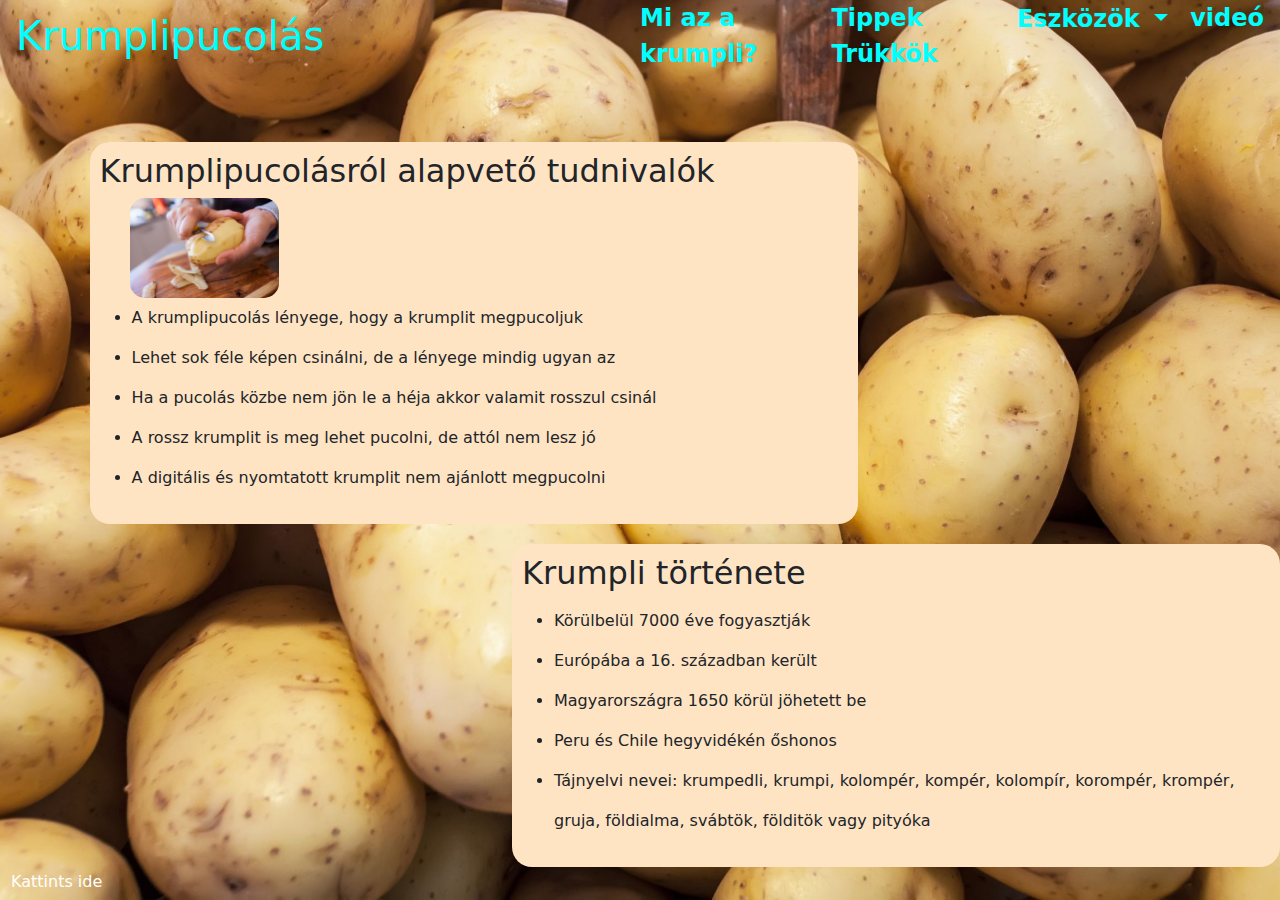
==== commit e2fbd61c: "egyéb fixálások" ====
--- a/index.html
+++ b/index.html
@@ -74,7 +74,7 @@
     </div>
     
     <footer>
-        <button id="krumpliButton" onclick="tobbKrumpli();" style="border: none; background-color: transparent; color: white;">Kattints ide</button>
+        <button id="krumpliButton" onclick="tobbKrumpli();">Kattints ide</button>
     </footer>
     
     <script src="bootstrap-5.3.0-alpha3-dist/js/bootstrap.bundle.min.js"></script>
--- a/style.css
+++ b/style.css
@@ -25,6 +25,16 @@
     display: flex;
     flex: 1;
     width: fit-content;
+}
+
+footer > button{
+    margin: 5px;
+    border: none;
+    background-color: transparent;
+    color: white;
+    position: absolute;
+    left: 0;
+    bottom: 0;
 }
 
 .nav-left{
@@ -741,6 +751,14 @@
     
 }
 
+@media screen and (max-width: 400px) {
+
+    footer{
+        display: none;
+    }
+
+}
+
 @media screen and (max-height: 1014px) {
 
     .MIA-KRUMPLIK{
